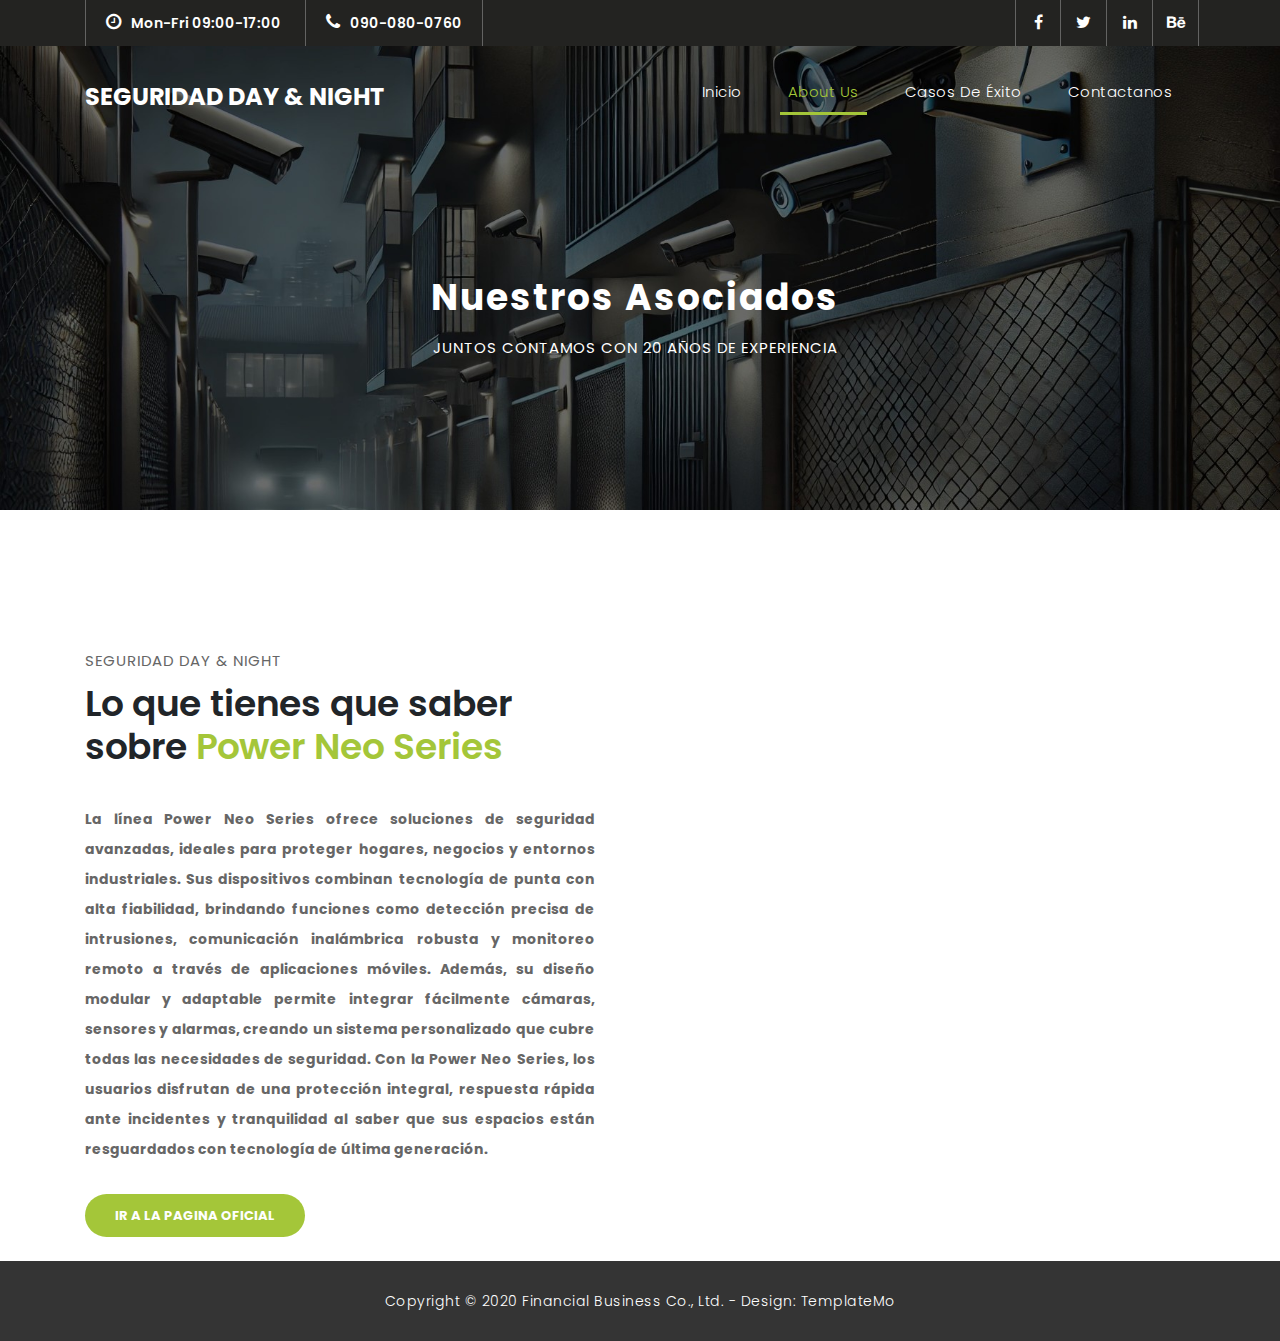
==== partners.html @ d8614230 "29 Nov 2024" ====
<!DOCTYPE html>
<html lang="en">

  <head>

    <meta charset="utf-8">
    <meta name="viewport" content="width=device-width, initial-scale=1, shrink-to-fit=no">
    <meta name="description" content="">
    <meta name="author" content="TemplateMo">
    <link href="https://fonts.googleapis.com/css?family=Poppins:100,200,300,400,500,600,700,800,900&display=swap" rel="stylesheet">

    <title>Finance Business - About Page</title>

    <!-- Bootstrap core CSS -->
    <link href="vendor/bootstrap/css/bootstrap.min.css" rel="stylesheet">

    <!-- Additional CSS Files -->
    <link rel="stylesheet" href="assets/css/fontawesome.css">
    <link rel="stylesheet" href="assets/css/templatemo-finance-business.css">
    <link rel="stylesheet" href="assets/css/owl.css">
<!--

Finance Business TemplateMo

https://templatemo.com/tm-545-finance-business

-->
  </head>

  <body>

    <!-- ***** Preloader Start ***** -->
    <div id="preloader">
        <div class="jumper">
            <div></div>
            <div></div>
            <div></div>
        </div>
    </div>  
    <!-- ***** Preloader End ***** -->

    <!-- Header -->
    <div class="sub-header">
      <div class="container">
        <div class="row">
          <div class="col-md-8 col-xs-12">
            <ul class="left-info">
              <li><a href="#"><i class="fa fa-clock-o"></i>Mon-Fri 09:00-17:00</a></li>
              <li><a href="#"><i class="fa fa-phone"></i>090-080-0760</a></li>
            </ul>
          </div>
          <div class="col-md-4">
            <ul class="right-icons">
              <li><a href="#"><i class="fa fa-facebook"></i></a></li>
              <li><a href="#"><i class="fa fa-twitter"></i></a></li>
              <li><a href="#"><i class="fa fa-linkedin"></i></a></li>
              <li><a href="#"><i class="fa fa-behance"></i></a></li>
            </ul>
          </div>
        </div>
      </div>
    </div>
    
    <header class="">
      <nav class="navbar navbar-expand-lg">
        <div class="container">
          <a class="navbar-brand" href="index.html"><h2>Seguridad Day & Night&nbsp;</h2>
          </a>
          <button class="navbar-toggler" type="button" data-toggle="collapse" data-target="#navbarResponsive" aria-controls="navbarResponsive" aria-expanded="false" aria-label="Toggle navigation">
            <span class="navbar-toggler-icon"></span>
          </button>
          <div class="collapse navbar-collapse" id="navbarResponsive">
            <ul class="navbar-nav ml-auto">
              <li class="nav-item">
                <a class="nav-link" href="index.html">Inicio
                  <span class="sr-only">(current)</span>
                </a>
              </li>
              <li class="nav-item active">
                <a class="nav-link" href="about.html">About Us</a>
              </li>
              <li class="nav-item">
                <a class="nav-link" href="services.html">Casos de Éxito</a>
              </li>
              <li class="nav-item">
                <a class="nav-link" href="contact.html">Contactanos</a>
              </li>
              <!--  <li class="nav-item">
                <a class="nav-link" href="one-page.html">One Page</a>
              </li> -->
            </ul>
          </div>
        </div>
      </nav>
    </header>

    <!-- Page Content -->
    <div class="page-heading header-text">
      <div class="container">
        <div class="row">
          <div class="col-md-12">
            <h1>Nuestros Asociados&nbsp;</h1>
            <span>juntos contamos con 20 años de experiencia&nbsp;&nbsp;</span>
          </div>
        </div>
      </div>
    </div>

    <div class="more-info about-info">
      <div class="container">
        <div class="row">
          <div class="col-md-12">
            <div class="more-info-content">
              <div class="row">
                <div class="col-md-6 align-self-center">
                  <div class="right-content">
                    <span>Seguridad Day & Night</span>
                    <h2>Lo que tienes que saber sobre <em>Power Neo Series</em></h2>
                    <p class="text-justify"><strong>La línea Power Neo Series ofrece soluciones de seguridad avanzadas, ideales para proteger hogares, negocios y entornos industriales. Sus dispositivos combinan tecnología de punta con alta fiabilidad, brindando funciones como detección precisa de intrusiones, comunicación inalámbrica robusta y monitoreo remoto a través de aplicaciones móviles. Además, su diseño modular y adaptable permite integrar fácilmente cámaras, sensores y alarmas, creando un sistema personalizado que cubre todas las necesidades de seguridad. Con la Power Neo Series, los usuarios disfrutan de una protección integral, respuesta rápida ante incidentes y tranquilidad al saber que sus espacios están resguardados con tecnología de última generación.</strong></p>
                    <a href="https://www.dsc.com/dsc-product-families/Neo/1" class="filled-button">Ir a la pagina oficial</a>
					</div>
					<br> 
                </div>
                <div class="col-md-6">
                  <div class="left-image">
                    <!-- <img src="assets/images/about-image.jpg" alt=""> -->
					  <iframe width="560" height="315" src="https://www.youtube.com/watch?v=HfFbux3YWzk" 
							  title="Video de YouTube" frameborder="0" 
							  allow="accelerometer; autoplay; clipboard-write; encrypted-media; gyroscope; picture-in-picture" 
							  allowfullscreen>
					  </iframe>
                  </div>
                </div>
              </div>
            </div>
          </div>
        </div>
      </div>
    </div>
<!-- Footer Starts Here -->
    
    <div class="sub-footer">
      <div class="container">
        <div class="row">
          <div class="col-md-12">
            <p>Copyright &copy; 2020 Financial Business Co., Ltd.
            
            - Design: <a rel="nofollow noopener" href="https://templatemo.com" target="_blank">TemplateMo</a></p>
          </div>
        </div>
      </div>
    </div>

    <!-- Bootstrap core JavaScript -->
    <script src="vendor/jquery/jquery.min.js"></script>
    <script src="vendor/bootstrap/js/bootstrap.bundle.min.js"></script>

    <!-- Additional Scripts -->
    <script src="assets/js/custom.js"></script>
    <script src="assets/js/owl.js"></script>
    <script src="assets/js/slick.js"></script>
    <script src="assets/js/accordions.js"></script>

    <script language = "text/Javascript"> 
      cleared[0] = cleared[1] = cleared[2] = 0; //set a cleared flag for each field
      function clearField(t){                   //declaring the array outside of the
      if(! cleared[t.id]){                      // function makes it static and global
          cleared[t.id] = 1;  // you could use true and false, but that's more typing
          t.value='';         // with more chance of typos
          t.style.color='#fff';
          }
      }
    </script>

  </body>
</html>
---- assets/css/templatemo-finance-business.css ----
/* 

TemplateMo - Finance Business

https://templatemo.com/tm-545-finance-business

*/

body {
  font-family: 'Poppins', sans-serif;
  overflow-x: hidden;
  text-rendering: optimizeLegibility;
  -webkit-font-smoothing: antialiased;
  -moz-osx-font-smoothing: grayscale;
}
p {
	margin-bottom: 0px;
	font-size: 14px;
	color: #666666;
	line-height: 30px;
}
a {
	text-decoration: none!important;
}
ul {
	padding: 0;
	margin: 0;
	list-style: none;
}

h1,h2,h3,h4,h5,h6 {
	margin: 0px;
}

a.filled-button {
	background-color: #a4c639;
	color: #fff;
	font-size: 13px;
	text-transform: uppercase;
	font-weight: 700;
	padding: 12px 30px;
	border-radius: 30px;
	display: inline-block;
	transition: all 0.3s;
}

a.filled-button:hover {
	background-color: #fff;
	color: #a4c639;
}

a.border-button {
	background-color: transparent;
	color: #fff;
	border: 2px solid #fff;
	font-size: 13px;
	text-transform: uppercase;
	font-weight: 700;
	padding: 10px 28px;
	border-radius: 30px;
	display: inline-block;
	transition: all 0.3s;
}

a.border-button:hover {
	background-color: #fff;
	color: #181917;
}

.section-heading {
	text-align: center;
	margin-bottom: 80px;
}

.section-heading h2 {
	font-size: 36px;
	font-weight: 600;
	color: #1e1e1e;
}

.section-heading em {
	font-style: normal;
	color: #a4c639;
}

.section-heading span {
	display: block;
	margin-top: 15px;
	text-transform: uppercase;
	font-size: 15px;
	color: #666;
	letter-spacing: 1px;
}

#preloader {
  overflow: hidden;
  background: #a4c639;
  left: 0;
  right: 0;
  top: 0;
  bottom: 0;
  position: fixed;
  z-index: 9999999;
  color: #fff;
}

#preloader .jumper {
  left: 0;
  top: 0;
  right: 0;
  bottom: 0;
  display: block;
  position: absolute;
  margin: auto;
  width: 50px;
  height: 50px;
}

#preloader .jumper > div {
  background-color: #fff;
  width: 10px;
  height: 10px;
  border-radius: 100%;
  -webkit-animation-fill-mode: both;
  animation-fill-mode: both;
  position: absolute;
  opacity: 0;
  width: 50px;
  height: 50px;
  -webkit-animation: jumper 1s 0s linear infinite;
  animation: jumper 1s 0s linear infinite;
}

#preloader .jumper > div:nth-child(2) {
  -webkit-animation-delay: 0.33333s;
  animation-delay: 0.33333s;
}

#preloader .jumper > div:nth-child(3) {
  -webkit-animation-delay: 0.66666s;
  animation-delay: 0.66666s;
}

@-webkit-keyframes jumper {
  0% {
    opacity: 0;
    -webkit-transform: scale(0);
    transform: scale(0);
  }
  5% {
    opacity: 1;
  }
  100% {
    -webkit-transform: scale(1);
    transform: scale(1);
    opacity: 0;
  }
}

@keyframes jumper {
  0% {
    opacity: 0;
    -webkit-transform: scale(0);
    transform: scale(0);
  }
  5% {
    opacity: 1;
  }
  100% {
    opacity: 0;
  }
}

/* Sub Header Style */

.sub-header {
	background-color: #232321;
	height: 46px;
	line-height: 46px;
}

.sub-header ul li {
	display: inline-block;
}

.sub-header ul.left-info li {
	border-left: 1px solid rgba(250,250,250,0.3);
	padding: 0px 20px;
}

.sub-header ul.left-info li:last-child {
	border-right: 1px solid rgba(250,250,250,0.3);
}

.sub-header ul.left-info li i {
	margin-right: 10px;
	font-size: 18px;
}

.sub-header ul.left-info li a {
	color: #fff;
	font-size: 14px;
	font-weight: 600;
}

.sub-header ul.right-icons {
	float: right;
}

.sub-header ul.right-icons li {
	margin-right: -4px;
	width: 46px;
	display: inline-block;
	text-align: center;
	border-right: 1px solid rgba(250,250,250,0.3);
}

.sub-header ul.right-icons li:first-child {
	border-left: 1px solid rgba(250,250,250,0.3);
}

.sub-header ul.right-icons li a {
	color: #fff;
	transition: all 0.3s;
}

.sub-header ul.right-icons li a:hover {
	opacity: 0.75;
}



/* Header Style */
header {
	position: absolute;
	z-index: 99999;
	width: 100%;
	background-color: transparent!important;
	height: 80px;
	-webkit-transition: all 0.3s ease-in-out 0s;
    -moz-transition: all 0.3s ease-in-out 0s;
    -o-transition: all 0.3s ease-in-out 0s;
    transition: all 0.3s ease-in-out 0s;
}
header .navbar {
	padding: 20px 0px;
}
.background-header .navbar {
	padding: 10px 0px;
}
.background-header {
	top: 0;
	position: fixed;
	background-color: #fff!important;
	box-shadow: 0px 1px 10px rgba(0,0,0,0.1);
}
.background-header .navbar-brand h2 {
	color: #a4c639!important;
}
.background-header .navbar-nav a.nav-link {
	color: #1e1e1e!important;
}
.background-header .navbar-nav .nav-link:hover,
.background-header .navbar-nav .active>.nav-link,
.background-header .navbar-nav .nav-link.current,
.background-header .navbar-nav .nav-link.show,
.background-header .navbar-nav .show>.nav-link {
	color: #a4c639!important;
}
.navbar .navbar-brand {
	float: 	left;
	margin-top: 12px;
	outline: none;
}
.navbar .navbar-brand h2 {
	color: #fff;
	text-transform: uppercase;
	font-size: 24px;
	font-weight: 700;
	-webkit-transition: all .3s ease 0s;
    -moz-transition: all .3s ease 0s;
    -o-transition: all .3s ease 0s;
    transition: all .3s ease 0s;
}
.navbar .navbar-brand h2 em {
	font-style: normal;
	font-size: 16px;
}
#navbarResponsive {
	z-index: 999;
}
.navbar-collapse {
	text-align: center;
}
.navbar .navbar-nav .nav-item {
	margin: 0px 15px;
}
.navbar .navbar-nav a.nav-link {
	text-transform: capitalize;
	font-size: 15px;
	font-weight: 300;
	letter-spacing: 0.5px;
	color: #fff;
	transition: all 0.5s;
	margin-top: 5px;
}
.navbar .navbar-nav .nav-link:hover,
.navbar .navbar-nav .active>.nav-link,
.navbar .navbar-nav .nav-link.current,
.navbar .navbar-nav .nav-link.show,
.navbar .navbar-nav .show>.nav-link {
	color: #a4c639;
	border-bottom: 3px solid #a4c639;
}
.navbar .navbar-toggler-icon {
	background-image: none;
}
.navbar .navbar-toggler {
	border-color: #fff;
	background-color: #fff;	
	height: 36px;
	outline: none;
	border-radius: 0px;
	position: absolute;
	right: 30px;
	top: 20px;
}
.navbar .navbar-toggler-icon:after {
	content: '\f0c9';
	color: #a4c639;
	font-size: 18px;
	line-height: 26px;
	font-family: 'FontAwesome';
}



/* Banner Style */

.img-fill{
  width: 100%;
  display: block;
  overflow: hidden;
  position: relative;
  text-align: center
}

.img-fill img {
  min-height: 100%;
  min-width: 100%;
  position: relative;
  display: inline-block;
  max-width: none;
}

*,
*:before,
*:after {
  -webkit-box-sizing: border-box;
  box-sizing: border-box;
  -webkit-font-smoothing: antialiased;
  -moz-osx-font-smoothing: grayscale;
}

.Grid1k {
  padding: 0 15px;
  max-width: 1200px;
  margin: auto;
}

.blocks-box,
.slick-slider {
  margin: 0;
  padding: 0!important;
}

.slick-slide {
  float: left;
  padding: 0;
}

.Modern-Slider .item .img-fill {
	background-size: cover;
	background-position: center center;
	background-repeat: no-repeat;
	height:95vh;
}

.Modern-Slider .item-1 .img-fill {
	background-image: url(../images/slide_01.jpg);
}

.Modern-Slider .item-2 .img-fill {
	background-image: url(../images/slide_02.jpg);
}

.Modern-Slider .item-3 .img-fill {
	background-image: url(../images/slide_03.jpg);
}

.Modern-Slider .NextArrow{
  position:absolute;
  top:50%;
  right:30px;
  border:0 none;
  background-color: transparent;
  text-align:center;
  font-size: 36px;
  font-family: 'FontAwesome';
  color:#FFF;
  z-index:5;
  outline: none;
  cursor: pointer;
}

.Modern-Slider .NextArrow:before{
  content:'\f105';
}

.Modern-Slider .PrevArrow {
  position:absolute;
  top:50%;
  left:30px;
  border:0 none;
  background-color: transparent;
  text-align:center;
  font-size: 36px;
  font-family: 'FontAwesome';
  color:#FFF;
  z-index:5;
  outline: none;
  cursor: pointer;
}

.Modern-Slider .PrevArrow:before{
  content:'\f104';
}

ul.slick-dots {
  display: none!important;
}

.Modern-Slider .text-content {
	text-align: left;
  	width: 75%;
  	position: absolute;
  	top: 50%;
  	left: 50%;
  	transform: translate(-50%, -50%);
}

.Modern-Slider .item h6 {
  margin-bottom: 15px;
  font-size: 22px;
  text-transform: uppercase;
  font-weight: 700;
  letter-spacing: 1px;
  color:#a4c639;
  animation:fadeOutRight 1s both;
}

.Modern-Slider .item h4 {
  margin-bottom: 30px;
  text-transform: uppercase;
  font-size: 44px;
  font-weight: 700;
  letter-spacing: 2.5px;
  color:#FFF;
  overflow:hidden;
  animation:fadeOutLeft 1s both;
}

.Modern-Slider .item p {
	max-width: 570px;
	color: #fff;
	font-size: 15px;
	font-weight: 400;
	line-height: 30px;
	margin-bottom: 40px;
}

.Modern-Slider .item a {
  margin: 0 5px;
}

.Modern-Slider .item.slick-active h6{
  animation:fadeInDown 1s both 1s;
}

.Modern-Slider .item.slick-active h4{
  animation:fadeInLeft 1s both 1.5s;
}

.Modern-Slider .item.slick-active{
  animation:Slick-FastSwipeIn 1s both;
}

.Modern-Slider .buttons {
  position: relative;
}

.Modern-Slider {background:#000;}


/* ==== Slick Slider Css Ruls === */
.slick-slider{position:relative;display:block;-webkit-user-select:none;-moz-user-select:none;-ms-user-select:none;user-select:none;-webkit-touch-callout:none;-khtml-user-select:none;-ms-touch-action:pan-y;touch-action:pan-y;-webkit-tap-highlight-color:transparent}
.slick-list{position:relative;display:block;overflow:hidden;margin:0;padding:0}
.slick-list:focus{outline:none}.slick-list.dragging{cursor:hand}
.slick-slider .slick-track,.slick-slider .slick-list{-webkit-transform:translate3d(0,0,0);-ms-transform:translate3d(0,0,0);transform:translate3d(0,0,0)}
.slick-track{position:relative;top:0;left:0;display:block}
.slick-track:before,.slick-track:after{display:table;content:''}.slick-track:after{clear:both}
.slick-loading .slick-track{visibility:hidden}
.slick-slide{display:none;float:left /* If RTL Make This Right */ ;height:100%;min-height:1px}
.slick-slide.dragging img{pointer-events:none}
.slick-initialized .slick-slide{display:block}
.slick-loading .slick-slide{visibility:hidden}
.slick-vertical .slick-slide{display:block;height:auto;border:1px solid transparent}




/* Request Form */

.request-form {
	background-color: #a4c639;
	padding: 40px 0px;
	color: #fff;
}

.request-form h4 {
	font-size: 22px;
	font-weight: 600;
}

.request-form span {
	font-size: 15px;
	font-weight: 400;
	display: inline-block;
	margin-top: 10px;
}

.request-form a.border-button {
	margin-top: 12px;
	float: right;
}




/* Services */

.services {
	margin-top: 140px;
}

.service-item img {
	width: 100%;
	overflow: hidden;
}

.service-item .down-content {
	background-color: #f7f7f7;
	padding: 30px;
}

.service-item .down-content h4 {
	font-size: 20px;
	font-weight: 700;
	letter-spacing: 0.25px;
	margin-bottom: 15px;
}

.service-item .down-content p {
	margin-bottom: 20px;
}



/* Fun Facts */

.fun-facts {
	margin-top: 140px;
	background-image: url(../images/fun-facts-bg.jpg);
	background-position: center center;
	background-repeat: no-repeat;
	background-size: cover;
	background-attachment: fixed;
	padding: 140px 0px;
	color: #fff;
}

.fun-facts span {
	text-transform: uppercase;
	font-size: 15px;
	color: #fff;
	letter-spacing: 1px;
	margin-bottom: 10px;
	display: block;
}

.fun-facts h2 {
	font-size: 36px;
	font-weight: 600;
	margin-bottom: 35px;
}

.fun-facts em {
	font-style: normal;
	color: #a4c639;
}

.fun-facts p {
	color: #fff;
	margin-bottom: 40px;
}

.fun-facts .left-content {
	margin-right: 45px;
}

.count-area-content {
	text-align: center;
	background-color: rgba(250,250,250,0.1);
	padding: 25px 30px 35px 30px;
	margin: 15px 0px;
}

.count-digit {
    margin: 5px 0px;
    color: #a4c639;
    font-weight: 700;
    font-size: 36px;
}
.count-title {
    font-size: 20px;
    font-weight: 600;
    color: #fff;
    letter-spacing: 0.5px;
}



/* More Info */

.more-info {
	margin-top: 140px;
}

.more-info .left-image img {
	width: 100%;
	overflow: hidden;
}

.more-info .more-info-content {
	background-color: #f7f7f7;
}

.about-info .more-info-content {
	background-color: transparent;
}

.about-info .right-content {
	padding: 0px!important;
	margin-right: 30px;
}

.more-info .right-content {
	padding: 45px 45px 45px 30px;
}

.more-info .right-content span {
	text-transform: uppercase;
	font-size: 15px;
	color: #666;
	letter-spacing: 1px;
	margin-bottom: 10px;
	display: block;
}

.more-info .right-content h2 {
	font-size: 36px;
	font-weight: 600;
	margin-bottom: 35px;
}

.more-info .right-content em {
	font-style: normal;
	color: #a4c639;
}

.more-info .right-content p {
	margin-bottom: 30px;
}


/* Testimonials Style */

.about-testimonials {
	margin-top: 0px!important;
}

.testimonials {
	margin-top: 140px;
	background-color: #f7f7f7;
	padding: 140px 0px;
}
.testimonial-item .inner-content {
	text-align: center;
	background-color: #fff;	
	padding: 30px;
	border-radius: 5px;
}
.testimonial-item p {
	font-size: 14px;
	font-weight: 400;
}
.testimonial-item h4 {
	font-size: 19px;
	font-weight: 700;
	color: #1e1e1e;
	letter-spacing: 0.5px;
	margin-bottom: 0px;
}
.testimonial-item span {
	display: inline-block;
	margin-top: 8px;
	font-weight: 600;
	font-size: 14px;
	color: #a4c639;
}
.testimonial-item img {
	max-width: 60px;
	border-radius: 50%;
	margin: 25px auto 0px auto;
}




/* Call Back Style */

.callback-services {
	border-top: 1px solid #eee;
	padding-top: 140px;
}

.contact-us {
	background-color: #f7f7f7;
	padding: 140px 0px;
}

.contact-us .contact-form {
	background-color: transparent!important;
	padding: 0!important;
}

.callback-form {
	margin-top: 140px;
}

.callback-form .contact-form {
	background-color: #a4c639;
	padding: 60px;
	border-radius: 5px;
	text-align: center;
}

.callback-form .contact-form input {
	border-radius: 20px;
	height: 40px;
	line-height: 40px;
	display: inline-block;
	padding: 0px 15px;
	color: #6a6a6a;
	font-size: 13px;
	text-transform: none;
	box-shadow: none;
	border: none;
	margin-bottom: 35px;
}

.callback-form .contact-form input:focus {
	outline: none;
	box-shadow: none;
	border: none;
}

.callback-form .contact-form textarea {
	border-radius: 20px;
	height: 120px;
	max-height: 200px;
	min-height: 120px;
	display: inline-block;
	padding: 15px;
	color: #6a6a6a;
	font-size: 13px;
	text-transform: none;
	box-shadow: none;
	border: none;
	margin-bottom: 35px;
}

.callback-form .contact-form textarea:focus {
	outline: none;
	box-shadow: none;
	border: none;
}

.callback-form .contact-form ::-webkit-input-placeholder { /* Edge */
  color: #aaa;
}
.callback-form .contact-form :-ms-input-placeholder { /* Internet Explorer 10-11 */
  color: #aaa;
}
.callback-form .contact-form ::placeholder {
  color: #aaa;
}

.callback-form .contact-form button.border-button {
	background-color: transparent;
	color: #fff;
	border: 2px solid #fff;
	font-size: 13px;
	text-transform: uppercase;
	font-weight: 700;
	padding: 10px 28px;
	border-radius: 30px;
	display: inline-block;
	transition: all 0.3s;
	outline: none;
	box-shadow: none;
	text-shadow: none;
	cursor: pointer;
}

.callback-form .contact-form button.border-button:hover {
	background-color: #fff;
	color: #a4c639;
}

.contact-us .contact-form button.filled-button {
	background-color: #a4c639;
	color: #fff;
	border: none;
	font-size: 13px;
	text-transform: uppercase;
	font-weight: 700;
	padding: 12px 30px;
	border-radius: 30px;
	display: inline-block;
	transition: all 0.3s;
	outline: none;
	box-shadow: none;
	text-shadow: none;
	cursor: pointer;
}

.contact-us .contact-form button.filled-button:hover {
	background-color: #fff;
	color: #a4c639;
}



/* Partners Style */

.contact-partners {
	margin-top: -8px!important;
}

.partners {
	margin-top: 140px;
	background-color: #f7f7f7;
	padding: 60px 0px;
}

.partners .owl-item {
	text-align: center;
	cursor: pointer;
}

.partners .partner-item img {
	max-width: 156px;
	margin: auto;
}



/* Footer Style */

footer {
	background-color: #232323;
	padding: 80px 0px;
	color: #fff;
}

footer h4 {
	color: #fff;
	font-size: 20px;
	font-weight: 600;
	letter-spacing: 0.25px;
	margin-bottom: 35px;
}
footer p {
	color: #fff;
}

footer ul.social-icons {
	margin-top: 25px;
}

footer ul.social-icons li {
	display: inline-block;
	margin-right: 5px;
}

footer ul.social-icons li:last-child {
	margin-right: 0px;
}

footer ul.social-icons li a {
	width: 34px;
	height: 34px;
	display: inline-block;
	line-height: 34px;
	text-align: center;
	background-color: #fff;
	color: #232323;
	border-radius: 50%;
	transition: all 0.3s;
}

footer ul.social-icons li a:hover {
	background-color: #a4c639;
}

footer ul.menu-list li {
	margin-bottom: 13px;
}

footer ul.menu-list li:last-child {
	margin-bottom: 0px;
}

footer ul.menu-list li a {
	font-size: 14px;
	color: #fff;
	transition: all 0.3s;
}

footer ul.menu-list li a:hover {
	color: #a4c639;
}

footer .contact-form input {
	border-radius: 20px;
	height: 40px;
	line-height: 40px;
	display: inline-block;
	padding: 0px 15px;
	color: #aaa!important;
	background-color: #343434;
	font-size: 13px;
	text-transform: none;
	box-shadow: none;
	border: none;
	margin-bottom: 15px;
}

footer .contact-form input:focus {
	outline: none;
	box-shadow: none;
	border: none;
	background-color: #343434;
}

footer .contact-form textarea {
	border-radius: 20px;
	height: 120px;
	max-height: 200px;
	min-height: 120px;
	display: inline-block;
	padding: 15px;
	color: #aaa!important;
	background-color: #343434;
	font-size: 13px;
	text-transform: none;
	box-shadow: none;
	border: none;
	margin-bottom: 15px;
}

footer .contact-form textarea:focus {
	outline: none;
	box-shadow: none;
	border: none;
	background-color: #343434;
}

footer .contact-form ::-webkit-input-placeholder { /* Edge */
  color: #aaa;
}
footer .contact-form :-ms-input-placeholder { /* Internet Explorer 10-11 */
  color: #aaa;
}
footer .contact-form ::placeholder {
  color: #aaa;
}

footer .contact-form button.filled-button {
	background-color: transparent;
	color: #fff;
	background-color: #a4c639;
	border: none;
	font-size: 13px;
	text-transform: uppercase;
	font-weight: 700;
	padding: 12px 30px;
	border-radius: 30px;
	display: inline-block;
	transition: all 0.3s;
	outline: none;
	box-shadow: none;
	text-shadow: none;
	cursor: pointer;
}

footer .contact-form button.filled-button:hover {
	background-color: #fff;
	color: #a4c639;
}



/* Sub-footer Style */

.sub-footer {
	background-color: #343434;
	text-align: center;
	padding: 25px 0px;
}

.sub-footer p {
	color: #fff;
	font-weight: 300;
	letter-spacing: 0.5px;
}

.sub-footer a {
	color: #fff;
}


.page-heading {
	text-align: center;
	background-image: url(../images/page-heading-bg.jpg);
	background-position: center center;
	background-repeat: no-repeat;
	background-size: cover;
	padding: 230px 0px 150px 0px;
	color: #fff;
}

.page-heading h1 {
	text-transform: capitalize;
	font-size: 36px;
	font-weight: 700;
	letter-spacing: 2px;
	margin-bottom: 18px;
}

.page-heading span {
	font-size: 15px;
	text-transform: uppercase;
	letter-spacing: 1px;
	color: #fff;
	display: block;
}


/* team */

.team {
	background-color: #f7f7f7;
	margin-top: 140px;
	margin-bottom: -140px;
	padding: 120px 0px;
}

.team-item img {
	width: 100%;
	overflow: hidden;
}

.team-item .down-content {
	background-color: #fff;
	padding: 30px;
}

.team-item .down-content h4 {
	font-size: 20px;
	font-weight: 700;
	letter-spacing: 0.25px;
	margin-bottom: 10px;
}

.team-item .down-content span {
	color: #a4c639;
	font-weight: 600;
	font-size: 14px;
	display: block;
	margin-bottom: 15px;
}

.team-item .down-content p {
	margin-bottom: 20px;
}


/* Single Service */

.single-services {
	margin-top: 140px;
}

#tabs ul {
  margin: 0;
  padding: 0;
}
#tabs ul li {
  margin-bottom: 10px;
  display: inline-block;
  width: 100%;
}
#tabs ul li:last-child {
  margin-bottom: 0px;
}
#tabs ul li a {
	text-transform: capitalize;
	width: 100%;
	padding: 30px 30px;
	display: inline-block;
	background-color: #a4c639;
  	font-size: 20px;
  	color: #121212;
  	letter-spacing: 0.5px;
  	font-weight: 700;
  	transition: all 0.3s;
}
#tabs ul li a i {
	float: right;
	margin-top: 5px;
}
#tabs ul .ui-tabs-active span {
  background: #faf5b2;
  border: #faf5b2;
  line-height: 90px;
  border-bottom: none;
}
#tabs ul .ui-tabs-active a {
  color: #fff;
}
#tabs ul .ui-tabs-active span {
  color: #1e1e1e;
}
.tabs-content {
	margin-left: 30px;
  text-align: left;
  display: inline-block;
  transition: all 0.3s;
}
.tabs-content img {
	max-width: 100%;
	overflow: hidden;
}
.tabs-content h4 {
	font-size: 20px;
	font-weight: 700;
	letter-spacing: 0.25px;
	margin-bottom: 15px;
	margin-top: 30px;
}
.tabs-content p {
  font-size: 14px;
  color: #7a7a7a;
  margin-bottom: 0px;
}



/* Contact Information */

.contact-information {
	margin-top: 140px;
}

.contact-information .contact-item {
	padding: 60px 30px;
	background-color: #f7f7f7;
	text-align: center;
}

.contact-information .contact-item i {
	color: #a4c639;
	font-size: 48px;
	margin-bottom: 40px;
}

.contact-information .contact-item h4 {
	font-size: 20px;
	font-weight: 700;
	letter-spacing: 0.25px;
	margin-bottom: 15px;
}

.contact-information .contact-item p {
	margin-bottom: 20px;
}

.contact-information .contact-item a {
	font-weight: 600;
	color: #a4c639;
	font-size: 15px;
}




/* Responsive Style */
@media (max-width: 768px) {
	.sub-header {
		display: none;
	}
	.Modern-Slider .item h6 {
	  margin-bottom: 15px;
	  font-size: 18px;
	}
	.Modern-Slider .item h4 {
	  margin-bottom: 25px;
	  font-size: 28px;
	  line-height: 36px;
	  letter-spacing: 1px;
	}
	.Modern-Slider .item p {
		max-width: 570px;
		line-height: 25px;
		margin-bottom: 30px;
	}
	.Modern-Slider .NextArrow{
	  right:5px;
	}
	.Modern-Slider .PrevArrow {
	  left:5px;
	}
	.request-form {
		text-align: center;
	}
	.request-form a.border-button {
		float: none;
		margin-top: 30px;
	}
	.services .service-item {
		margin-bottom: 30px;
	}
	.fun-facts .left-content {
		margin-right: 0px;
		margin-bottom: 30px;
	}
	.more-info .right-content  {
		padding: 30px;
	}
	footer {
		padding: 80px 0px 20px 0px;
	}
	footer .footer-item {
		border-bottom: 1px solid #343434;
		margin-bottom: 30px;
		padding-bottom: 30px;
	}
	footer .last-item {
		border-bottom: none;
	}
	.about-info .right-content {
		margin-right: 0px;
		margin-bottom: 30px;
	}
	.team .team-item {
		margin-bottom: 30px;
	}
	.tabs-content {
		margin-left: 0px;
		margin-top: 30px;
	}
	.contact-item {
		margin-bottom: 30px;
	}
}

@media (max-width: 992px) {
	.navbar .navbar-brand {
		position: absolute;
		left: 30px;
		top: 10px;
	}
	.navbar .navbar-brand {
		width: auto;
	}
	.navbar:after {
		display: none;
	}
	#navbarResponsive {
	    z-index: 99999;
	    position: absolute;
	    top: 80px;
	    left: 0;
	    width: 100%;
	    text-align: center;
	    background-color: #fff;
	    box-shadow: 0px 10px 10px rgba(0,0,0,0.1);
	}
	.navbar .navbar-nav .nav-item {
		border-bottom: 1px solid #eee;
	}
	.navbar .navbar-nav .nav-item:last-child {
		border-bottom: none;
	}
	.navbar .navbar-nav a.nav-link {
		padding: 15px 0px;
		color: #1e1e1e!important;
	}
	.navbar .navbar-nav .nav-link:hover,
	.navbar .navbar-nav .active>.nav-link,
	.navbar .navbar-nav .nav-link.current,
	.navbar .navbar-nav .nav-link.show,
	.navbar .navbar-nav .show>.nav-link {
		color: #a4c639!important;
		border-bottom: none!important;
	}
}
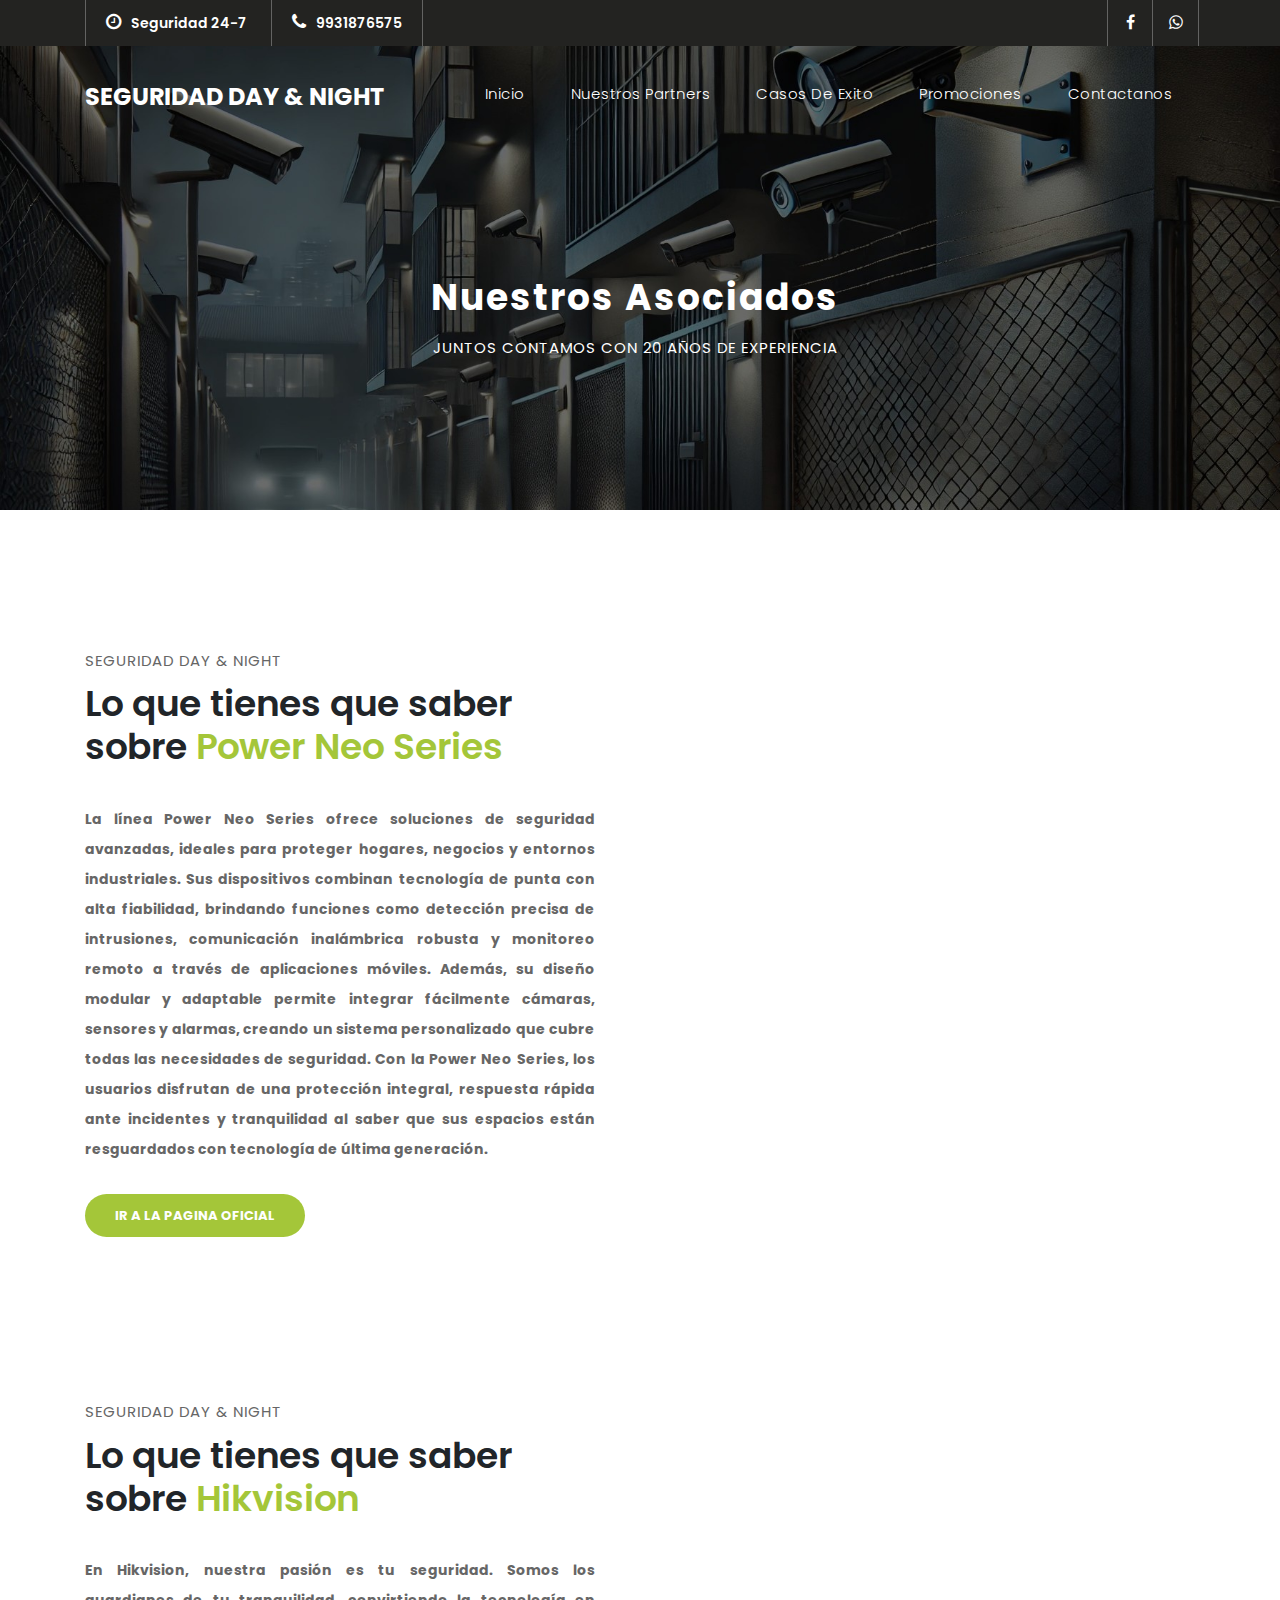
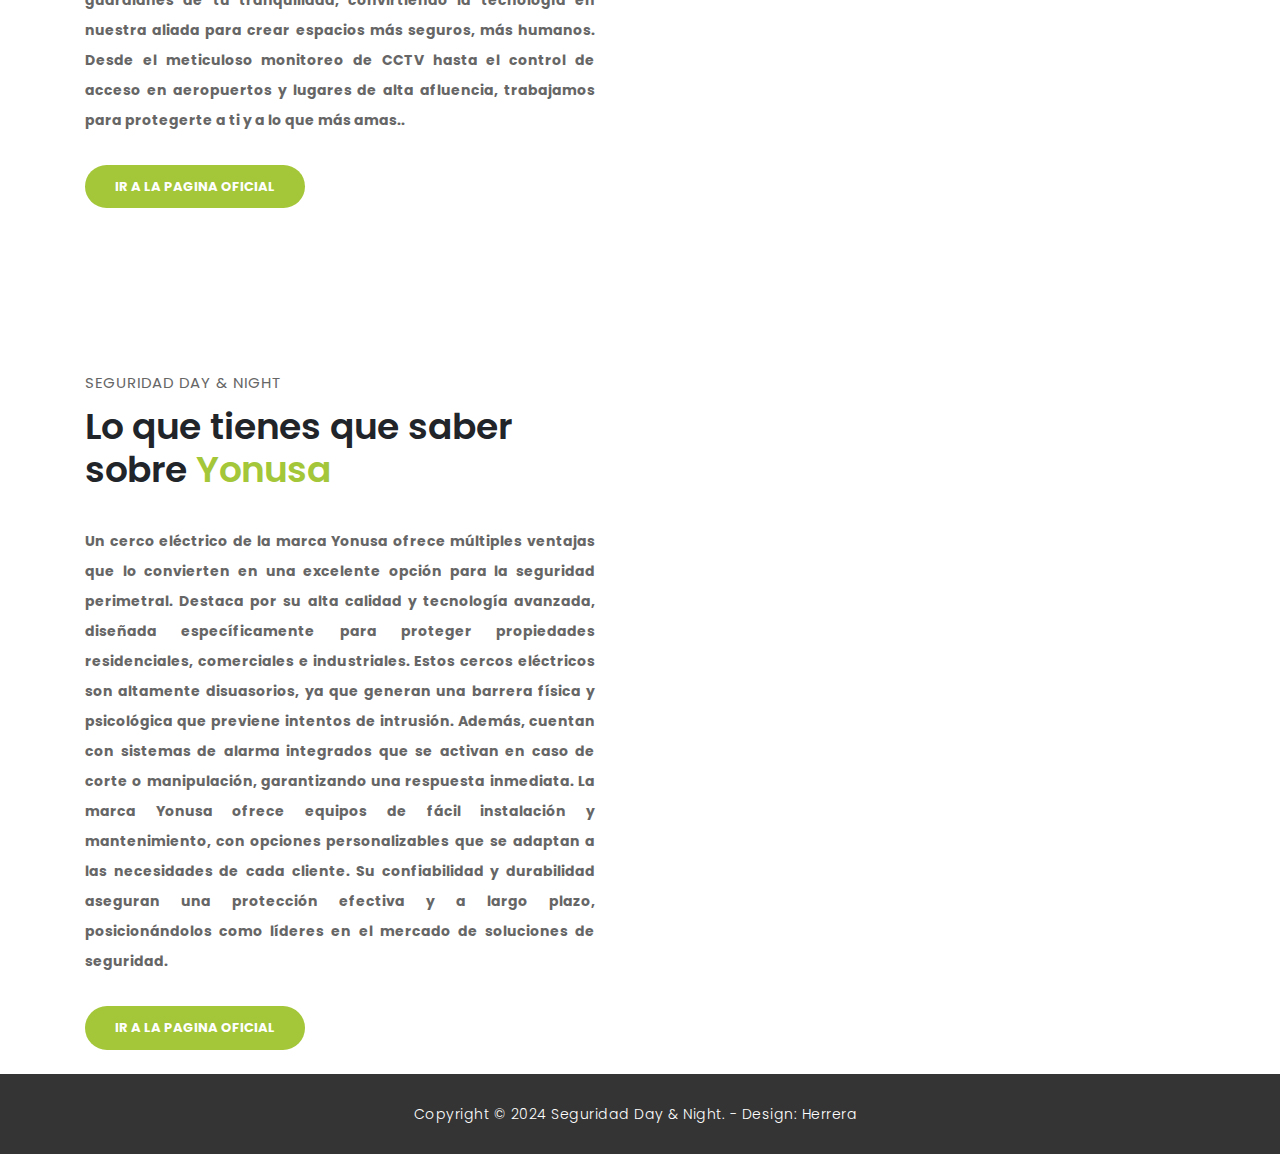
==== commit e77070cb: "29 Nov 24" ====
--- a/partners.html
+++ b/partners.html
@@ -45,16 +45,16 @@
         <div class="row">
           <div class="col-md-8 col-xs-12">
             <ul class="left-info">
-              <li><a href="#"><i class="fa fa-clock-o"></i>Mon-Fri 09:00-17:00</a></li>
-              <li><a href="#"><i class="fa fa-phone"></i>090-080-0760</a></li>
+              <li><a href="#"><i class="fa fa-clock-o"></i>Seguridad 24-7</a></li>
+              <li><a href="#"><i class="fa fa-phone"></i>9931876575</a></li>
             </ul>
           </div>
           <div class="col-md-4">
             <ul class="right-icons">
-              <li><a href="#"><i class="fa fa-facebook"></i></a></li>
-              <li><a href="#"><i class="fa fa-twitter"></i></a></li>
-              <li><a href="#"><i class="fa fa-linkedin"></i></a></li>
-              <li><a href="#"><i class="fa fa-behance"></i></a></li>
+              <li><a href="https://www.facebook.com/people/Seguridad-Day-Night/61554307179844/"><i class="fa fa-facebook"></i></a></li>
+             <!-- <li><a href="#"><i class="fa fa-twitter"></i></a></li>-->
+              <!--<li><a href="#"><i class="fa fa-linkedin"></i></a></li>-->
+              <li><a href="https://wa.me/529932150337"><i class="fa fa-whatsapp"></i></a></li>
             </ul>
           </div>
         </div>
@@ -76,19 +76,20 @@
                   <span class="sr-only">(current)</span>
                 </a>
               </li>
-              <li class="nav-item active">
-                <a class="nav-link" href="about.html">About Us</a>
+              <li class="nav-item">
+                <a class="nav-link" href="partners.html">Nuestros Partners</a>
+              </li>  
+              <li class="nav-item">
+                <a class="nav-link" href="casos_exito.html">Casos de Exito</a>
+              </li>                          
+				<li class="nav-item">
+                <a class="nav-link" href="promociones.html">Promociones</a>
+              </li>                          
+              <li class="nav-item">
+                <a class="nav-link" href="contactanos.html">Contactanos</a>
               </li>
-              <li class="nav-item">
-                <a class="nav-link" href="services.html">Casos de Éxito</a>
-              </li>
-              <li class="nav-item">
-                <a class="nav-link" href="contact.html">Contactanos</a>
-              </li>
-              <!--  <li class="nav-item">
-                <a class="nav-link" href="one-page.html">One Page</a>
-              </li> -->
-            </ul>
+              
+              </ul>
           </div>
         </div>
       </nav>
@@ -124,11 +125,7 @@
                 <div class="col-md-6">
                   <div class="left-image">
                     <!-- <img src="assets/images/about-image.jpg" alt=""> -->
-					  <iframe width="560" height="315" src="https://www.youtube.com/watch?v=HfFbux3YWzk" 
-							  title="Video de YouTube" frameborder="0" 
-							  allow="accelerometer; autoplay; clipboard-write; encrypted-media; gyroscope; picture-in-picture" 
-							  allowfullscreen>
-					  </iframe>
+<iframe width="560" height="315" src="https://www.youtube.com/embed/HfFbux3YWzk?si=QLylLTCkKsfwmq8I" title="Power Neo Series" frameborder="0" allow="accelerometer; autoplay; clipboard-write; encrypted-media; gyroscope; picture-in-picture; web-share" referrerpolicy="strict-origin-when-cross-origin" allowfullscreen></iframe>
                   </div>
                 </div>
               </div>
@@ -137,15 +134,72 @@
         </div>
       </div>
     </div>
+	  
+	  <div class="more-info about-info">
+      <div class="container">
+        <div class="row">
+          <div class="col-md-12">
+            <div class="more-info-content">
+              <div class="row">
+                <div class="col-md-6 align-self-center">
+                  <div class="right-content">
+                    <span>Seguridad Day & Night</span>
+                    <h2>Lo que tienes que saber sobre <em>Hikvision</em></h2>
+                    <p class="text-justify"><strong>En Hikvision, nuestra pasión es tu seguridad. Somos los guardianes de tu tranquilidad, convirtiendo la tecnología en nuestra aliada para crear espacios más seguros, más humanos. Desde el meticuloso monitoreo de CCTV hasta el control de acceso en aeropuertos y lugares de alta afluencia, trabajamos para protegerte a ti y a lo que más amas..</strong></p>
+                    <a href="https://www.hikvision.com/mx/" class="filled-button">Ir a la pagina oficial</a>
+					</div>
+					<br> 
+                </div>
+                <div class="col-md-6">
+                  <div class="left-image">
+                    <!-- <img src="assets/images/about-image.jpg" alt=""> -->
+<iframe width="560" height="315" src="https://www.youtube.com/embed/6M42WZ4pjdM?si=10jpPuQir0IqnkUI" title="Hikvision" frameborder="0" allow="accelerometer; autoplay; clipboard-write; encrypted-media; gyroscope; picture-in-picture; web-share" referrerpolicy="strict-origin-when-cross-origin" allowfullscreen></iframe>
+                  </div>
+                </div>
+              </div>
+            </div>
+          </div>
+        </div>
+      </div>
+    </div>
+	  
+	  	  <div class="more-info about-info">
+      <div class="container">
+        <div class="row">
+          <div class="col-md-12">
+            <div class="more-info-content">
+              <div class="row">
+                <div class="col-md-6 align-self-center">
+                  <div class="right-content">
+                    <span>Seguridad Day & Night</span>
+                    <h2>Lo que tienes que saber sobre <em>Yonusa</em></h2>
+                    <p class="text-justify"><strong>Un cerco eléctrico de la marca Yonusa ofrece múltiples ventajas que lo convierten en una excelente opción para la seguridad perimetral. Destaca por su alta calidad y tecnología avanzada, diseñada específicamente para proteger propiedades residenciales, comerciales e industriales. Estos cercos eléctricos son altamente disuasorios, ya que generan una barrera física y psicológica que previene intentos de intrusión. Además, cuentan con sistemas de alarma integrados que se activan en caso de corte o manipulación, garantizando una respuesta inmediata. La marca Yonusa ofrece equipos de fácil instalación y mantenimiento, con opciones personalizables que se adaptan a las necesidades de cada cliente. Su confiabilidad y durabilidad aseguran una protección efectiva y a largo plazo, posicionándolos como líderes en el mercado de soluciones de seguridad.</strong></p>
+                    <a href="https://www.yonusa.com/" class="filled-button">Ir a la pagina oficial</a>
+					</div>
+					<br> 
+                </div>
+                <div class="col-md-6">
+                  <div class="left-image">
+                    <!-- <img src="assets/images/about-image.jpg" alt=""> -->
+<iframe width="560" height="315" src="https://www.youtube.com/embed/3bVNZcqSq6Y?si=6l_EiGA7P5BBzRKa" title="YouTube video player" frameborder="0" allow="accelerometer; autoplay; clipboard-write; encrypted-media; gyroscope; picture-in-picture; web-share" referrerpolicy="strict-origin-when-cross-origin" allowfullscreen></iframe>
+                  </div>
+                </div>
+              </div>
+            </div>
+          </div>
+        </div>
+      </div>
+    </div>
+
 <!-- Footer Starts Here -->
     
     <div class="sub-footer">
       <div class="container">
         <div class="row">
           <div class="col-md-12">
-            <p>Copyright &copy; 2020 Financial Business Co., Ltd.
+            <p>Copyright &copy; 2024 Seguridad Day &amp; Night.
             
-            - Design: <a rel="nofollow noopener" href="https://templatemo.com" target="_blank">TemplateMo</a></p>
+            - Design: Herrera <a rel="nofollow noopener" href="https://templatemo.com" target="_blank">&nbsp;</a></p>
           </div>
         </div>
       </div>
